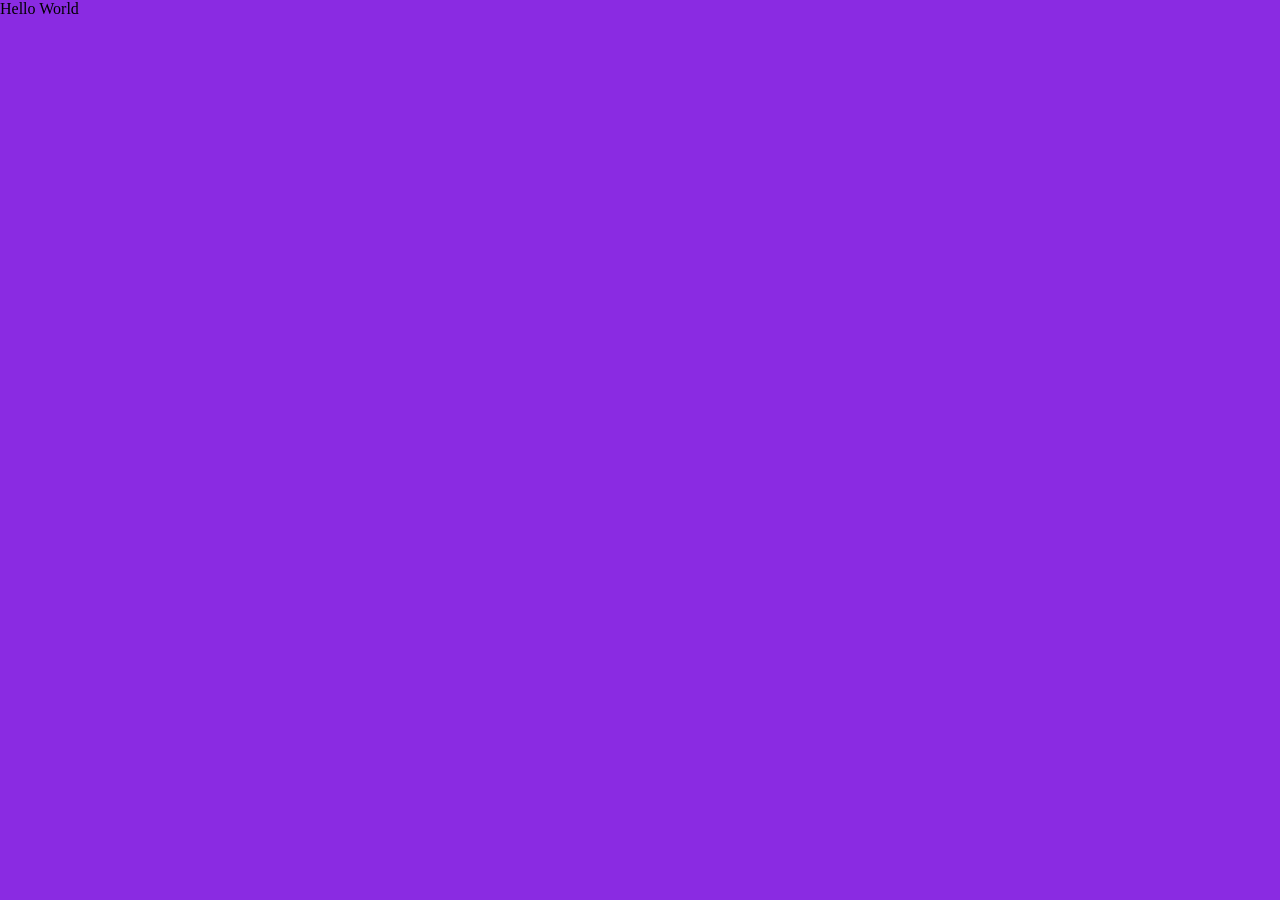
==== HTML/index.html @ b1756ded "Doctype html Css Body" ====
<!DOCTYPE html>
<html lang="en">
<head>
    <meta charset="UTF-8">
    <meta http-equiv="X-UA-Compatible" content="IE=edge">
    <meta name="viewport" content="width=device-width, initial-scale=1.0">
    <link rel="stylesheet" href="../CSS/style.css">
    <title>beterraba</title>
</head>
<body>

    <div>Hello World</div>

</body>
</html>
---- CSS/style.css ----
Body    {   

    margin: 0px;
    padding: 0px;
    background-color: blueviolet;

}
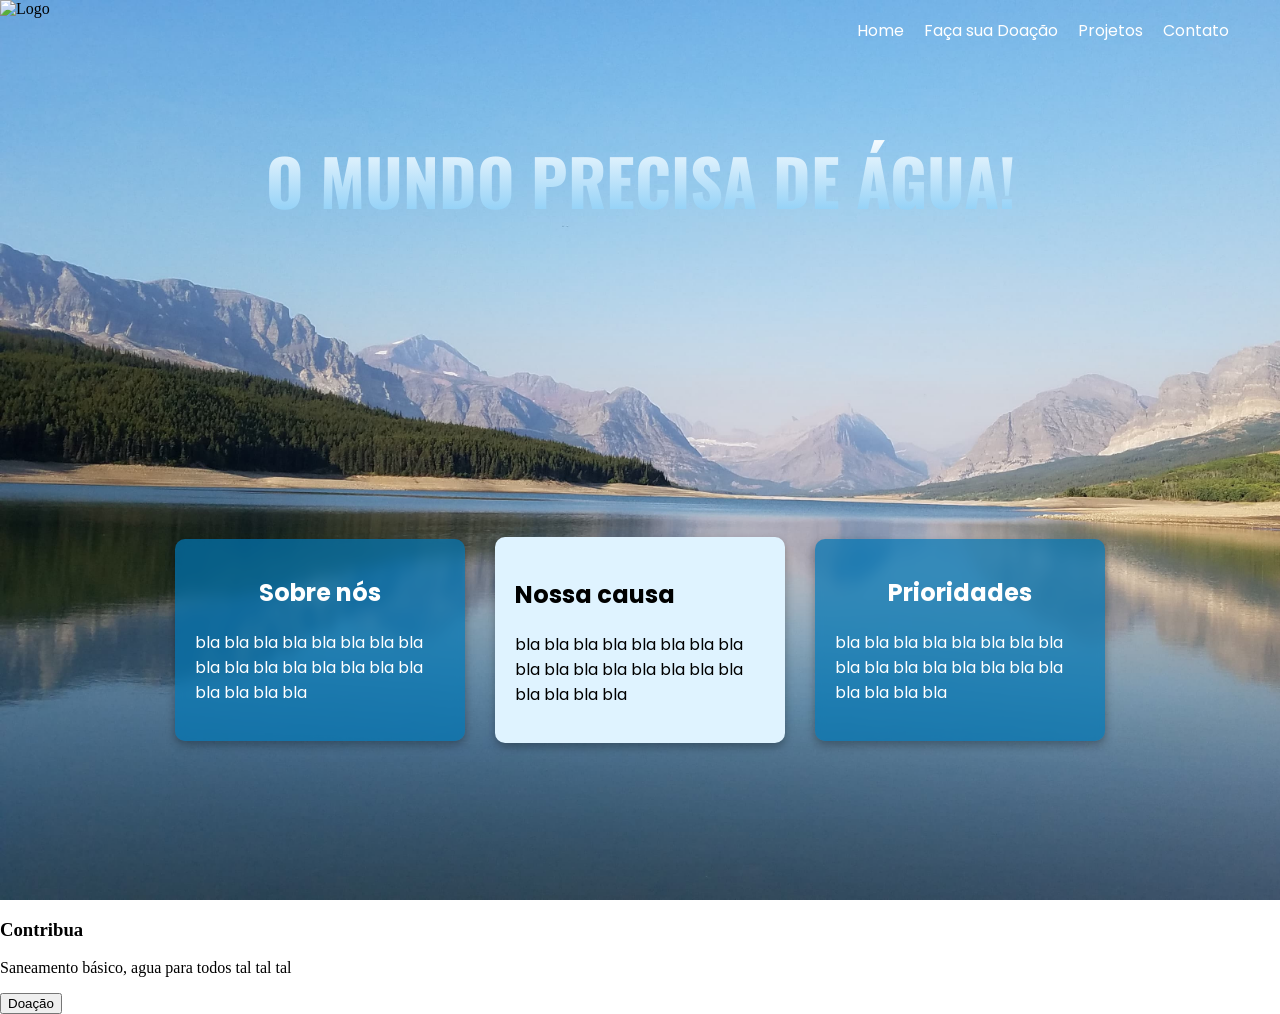
==== commit a567f8b5: "exoesqueleto site, na verdade só a home nas fds" ====
--- a/HTML/index.html
+++ b/HTML/index.html
@@ -1,15 +1,61 @@
 <!DOCTYPE html>
-<html lang="en">
+<html lang="pt-br">
 <head>
     <meta charset="UTF-8">
     <meta http-equiv="X-UA-Compatible" content="IE=edge">
     <meta name="viewport" content="width=device-width, initial-scale=1.0">
     <link rel="stylesheet" href="../CSS/style.css">
-    <title>beterraba</title>
+    <title>ORG NONAME</title>
+  <link rel="preconnect" href="https://fonts.googleapis.com">
+<link rel="preconnect" href="https://fonts.gstatic.com" crossorigin>
+<link href="https://fonts.googleapis.com/css2?family=Oswald:wght@200..700&family=Poppins:ital,wght@0,100;0,200;0,300;0,400;0,500;0,600;0,700;0,800;0,900;1,100;1,200;1,300;1,400;1,500;1,600;1,700;1,800;1,900&display=swap" rel="stylesheet">
 </head>
 <body>
+    <div class="Home">
+  <header>
+    <nav>
+<img src="" alt="Logo">
+<div class="Links">
+<a href="#Home">Home</a>
+<a href="#Doe">Faça sua Doação</a>
+<a href="#Projetos">Projetos</a>
+<a href="#Contato">Contato</a>
+</div>
+    </nav>
+  </header>
+  <main>
+<div class="container-titulo">
+    <h1 class="titulo">O MUNDO PRECISA DE ÁGUA!</h1>
+</div>
+<div class="caixas">
+       <div class="caixa">
+        <h2>Sobre nós</h2>
+        <p>bla bla bla bla bla bla bla bla bla bla bla bla bla bla bla bla bla bla bla bla</p>
+    </div>
 
-    <div>Hello World</div>
+    <div class="caixa2">
+        <h2>Nossa causa</h2>
+        <p>bla bla bla bla bla bla bla bla bla bla bla bla bla bla bla bla bla bla bla bla</p>
+    </div>
 
+    <div class="caixa">
+        <h2>Prioridades</h2>
+        <p>bla bla bla bla bla bla bla bla bla bla bla bla bla bla bla bla bla bla bla bla</p>
+    </div>
+</div>
+  </main>
+    </div>
+  <section>
+<div id="Doe">
+<div class="main-box-Doe">
+    <h3>Contribua</h3>
+    <p>Saneamento básico, agua para todos tal tal tal</p>
+    <button>Doação</button>
+</div>
+</div>
+  </section>
+  <footer>
+
+  </footer>
 </body>
 </html>
--- a/CSS/style.css
+++ b/CSS/style.css
@@ -1,7 +1,109 @@
 Body    {   
 
-    margin: 0px;
-    padding: 0px;
-    background-color: blueviolet;
+    margin: 0;
 
+}
+
+.Home {
+    background-image: url('../IMAGENS/background.jpg');
+    background-repeat: no-repeat;
+    background-size: cover;
+    height: 100vh;
+}
+
+h1{
+    margin: 0;
+}
+
+.Links {
+    display: flex;
+    justify-content: flex-end;
+    gap: 20px;
+    margin-right: 4vw;
+    font-family: 'Poppins';
+}
+
+nav a{
+    text-decoration: none;
+    color: white;
+}
+
+nav a:hover{
+    color: lightblue;
+}
+
+.caixas {
+    display: flex;
+    flex-direction: row;
+    justify-content: center;
+    gap: 30px;
+    align-items: center;
+    font-family: 'Poppins';
+    margin-top: 30vh;
+}
+
+.caixa {
+    background: rgba(0, 119, 182, 0.7);
+    padding: 20px;
+    border-radius: 10px;
+    color: white;
+    width: 250px;
+    backdrop-filter: blur(5px);
+    box-shadow: 0 4px 10px rgba(0,0,0,0.3);
+    transition: transform 0.3s ease, box-shadow 0.3s ease;
+}
+
+.caixa:hover{
+    transform: translateY(-10px); 
+    box-shadow: 0 10px 20px rgba(0,0,0,0.4);
+}
+
+.caixa2:hover{
+    transform: translateY(-10px); 
+    box-shadow: 0 10px 20px rgba(0,0,0,0.4);
+}
+
+
+.caixa2 {
+    background-color: #dff3ff;
+    color: black;
+    width: 250px;
+    border-radius: 10px;
+    padding: 20px;
+     backdrop-filter: blur(5px);
+    box-shadow: 0 4px 10px rgba(0,0,0,0.3);
+    transition: transform 0.3s ease, box-shadow 0.3s ease;
+}
+
+.caixa h2 {
+    display: flex;
+    align-items: center;
+    justify-content: center;
+    margin-top: 1rem;
+}
+
+.container-titulo{
+    display: flex;
+    justify-content: center;
+}
+
+
+.titulo {
+    display: inline-block;
+    margin-top: 10vh;
+    font-family: 'Oswald';
+    color: aliceblue;
+    font-size: 4rem;
+    margin-bottom: 40px;
+    background: linear-gradient(to bottom, white, #7ec8f5);
+    -webkit-background-clip: text;
+    background-clip: text;
+    -webkit-text-fill-color: transparent;
+     transition: transform 0.4s ease;
+}
+
+
+
+.titulo:hover{
+    transform: scale(1.1);
 }
